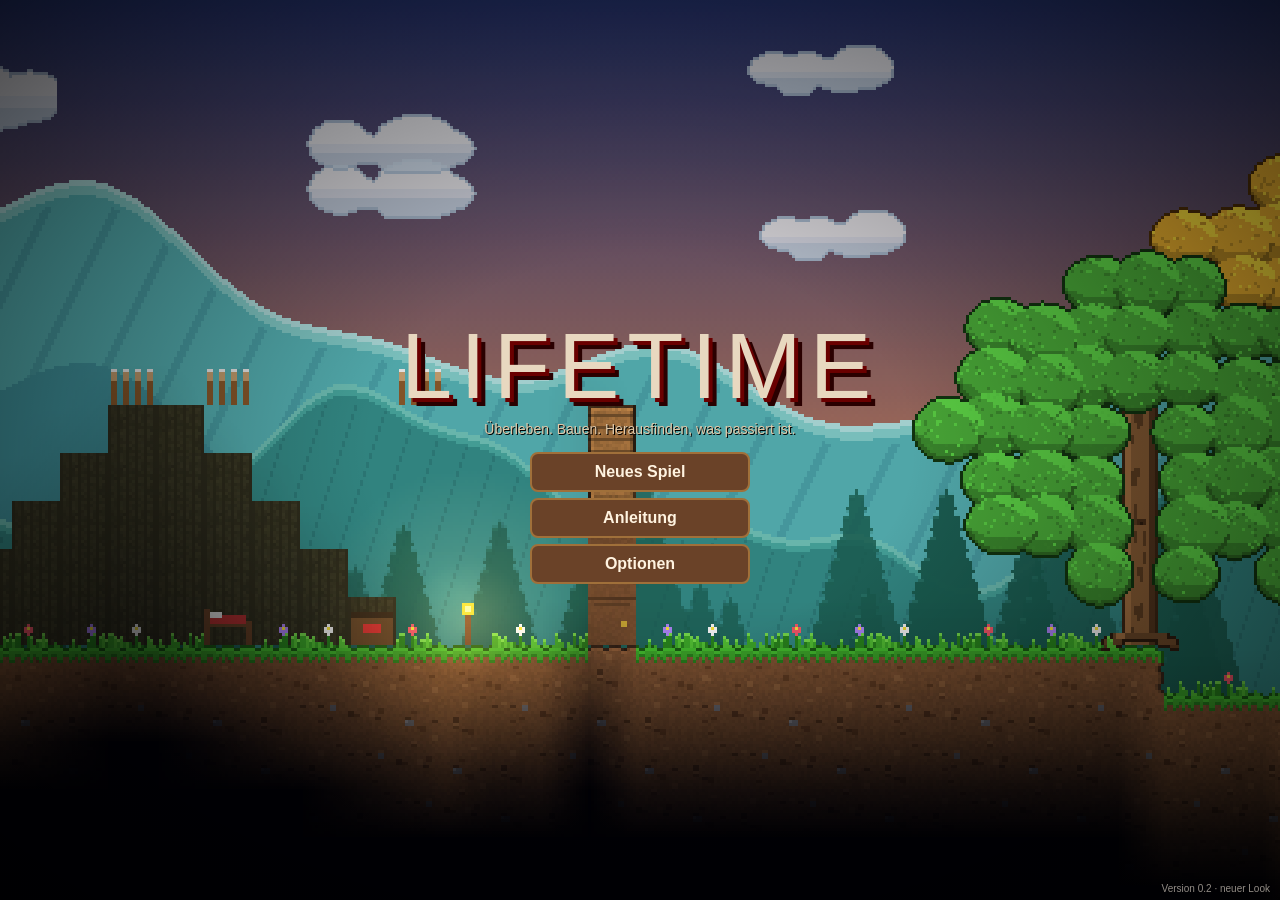
==== index.html @ ad0bd68b "0.2 WIP: Sprite-System, neue Figuren, Terraria-Look, HUD, Laufrichtung gefixt" ====
<!DOCTYPE html>
<html lang="de"><head><meta charset="utf-8">
<meta name="viewport" content="width=device-width,initial-scale=1,maximum-scale=1,user-scalable=no,viewport-fit=cover">
<meta name="theme-color" content="#120a08"><meta name="mobile-web-app-capable" content="yes"><meta name="apple-mobile-web-app-capable" content="yes">
<title>Lifetime</title><link rel="manifest" href="manifest.webmanifest"><link rel="icon" href="icon-192.png">
<link rel="stylesheet" href="style.css">
</head><body>
<canvas id="c"></canvas>
<div id="hud" class="hide">
  <div id="hotwrap"><div id="hotname"></div><div id="hot"></div>
    <div id="topr"><div class="tbtn" id="btn-inv" title="Rucksack">🎒</div><div class="tbtn" id="btn-map" title="Karte">🗺</div><div class="tbtn" id="btn-menu" title="Menü">☰</div></div></div>
  <div id="rightcol">
    <div id="lifelbl">Leben: 100/100</div><canvas id="hearts" width="110" height="10"></canvas>
    <div id="bars">
      <div class="bar" id="b-hp"><i></i><span>❤</span></div>
      <div class="bar" id="b-hu"><i></i><span>🍖</span></div>
      <div class="bar" id="b-th"><i></i><span>💧</span></div>
      <div class="bar" id="b-st"><i></i><span>⚡</span></div>
      <div class="bar" id="b-wa"><i></i><span>🌡</span></div>
      <div class="bar" id="b-br"><i></i><span>🫧</span></div>
      <div id="xpline"><i></i></div>
    </div>
    <div id="mmwrap"><div id="mmframe"><canvas id="mm" width="120" height="72"></canvas></div><div id="mmz"><div id="mm-in">+</div><div id="mm-out">−</div></div></div>
    <div id="clockbox"><div id="clock">Tag 1 · 06:00</div><div id="bmc"></div></div>
  </div>
  <div id="floats"></div>
  <div id="msgs"></div>
  <div id="bossbar" class="hide"><div id="bossname"></div><div id="bosshp"><i></i></div></div>
  <div id="stick"><div id="knob"></div></div>
  <div id="btns">
    <div class="cbtn" id="btn-e"><b>✋</b><small id="e-lbl">Benutzen</small></div>
    <div class="cbtn big" id="btn-a"><b>⚒</b><small id="a-lbl">Aktion</small></div>
    <div class="cbtn big" id="btn-j"><b>⤒</b><small>Springen</small></div>
  </div>
</div>
<div id="panel" class="hide"><div id="ptabs"></div><div id="pbody"></div><div id="pclose">✕</div></div>
<div id="title"><div id="logo">LIFETIME</div><div id="sub">Überleben. Bauen. Herausfinden, was passiert ist.</div>
  <div id="tmenu">
    <button id="t-cont" class="hide">Weiterspielen</button>
    <button id="t-new">Neues Spiel</button>
    <button id="t-help">Anleitung</button>
    <button id="t-opt">Optionen</button>
  </div><div id="tver">Version 0.2 · neuer Look</div></div>
<div id="intro" class="hide"><div id="introtxt"></div><button id="introskip">Weiter ›</button></div>
<div id="rot" class="hide"><div>📱↻<br>Bitte das Handy quer halten.<br><button id="rot-ok">Trotzdem spielen</button></div></div>
<div id="fade"></div>
<script src="js/data.js"></script><script src="js/gfx.js"></script><script src="js/sprites.js"></script><script src="js/world.js"></script><script src="js/audio.js"></script>
<script src="js/core.js"></script><script src="js/look.js"></script><script src="js/game.js"></script><script src="js/ai.js"></script><script src="js/render.js"></script>
<script src="js/ui.js"></script><script src="js/main.js"></script>
</body></html>
---- style.css ----
*{box-sizing:border-box;-webkit-tap-highlight-color:transparent;user-select:none;-webkit-user-select:none;touch-action:none}
html,body{margin:0;height:100%;background:#120a08;overflow:hidden;font-family:"Trebuchet MS",Verdana,sans-serif;color:#f3e9dc}
#c{position:fixed;left:0;top:0;image-rendering:pixelated;image-rendering:crisp-edges;display:block}
.hide{display:none!important}
#hud{position:fixed;inset:0;pointer-events:none}
#hud>*{pointer-events:auto}
#bars{width:150px;pointer-events:none;margin-top:3px}
.bar{position:relative;height:8px;margin:0 0 3px 16px;background:rgba(0,0,0,.55);border:1px solid rgba(255,255,255,.25);border-radius:3px}
.bar i{position:absolute;left:0;top:0;bottom:0;border-radius:2px}
.bar span{position:absolute;left:-16px;top:-4px;font-size:10px}
#b-hp{display:none}
#b-hp i{background:linear-gradient(#ff5a5a,#b71c1c)}#b-hu i{background:linear-gradient(#ffb74d,#e65100)}#b-th i{background:linear-gradient(#64b5f6,#1565c0)}#b-st i{background:linear-gradient(#fff176,#f9a825)}#b-wa i{background:linear-gradient(#80deea,#00838f)}#b-br i{background:#b3e5fc}
#b-br{display:none}
#xpline{height:3px;margin-left:16px;background:rgba(0,0,0,.5)}#xpline i{display:block;height:100%;background:#b388ff}
#hot{display:flex;gap:3px}
.slot{width:38px;height:38px;background:rgba(52,72,168,.55);border:2px solid rgba(16,20,60,.85);border-radius:7px;position:relative;display:flex;align-items:center;justify-content:center;box-shadow:inset 0 0 0 1px rgba(140,160,255,.35)}
.slot img{width:28px;height:28px;image-rendering:pixelated}
.slot .n{position:absolute;right:2px;bottom:0;font-size:10px;font-weight:bold;text-shadow:1px 1px 0 #000}
.slot.sel{border-color:#ffd54f;background:rgba(150,130,40,.6);box-shadow:inset 0 0 0 1px #fff3a0,0 0 6px #ffb300;transform:scale(1.1)}
.slot.pick{border-color:#69f0ae}
.slot .k{position:absolute;left:3px;top:0;font-size:9px;font-weight:bold;text-shadow:1px 1px 0 #000;opacity:.9}
#topr{display:flex;align-items:center;gap:5px;margin-top:4px}
#clockbox{display:flex;flex-direction:column;align-items:flex-end;gap:2px;pointer-events:none;margin-top:4px}
#clock{font-size:12px;background:rgba(0,0,0,.5);padding:3px 7px;border-radius:5px;font-weight:bold}
#bmc{font-size:11px;color:#ff8a80;background:rgba(0,0,0,.5);padding:3px 6px;border-radius:5px}
.tbtn{width:32px;height:32px;border-radius:8px;background:rgba(30,18,12,.75);border:2px solid #6a4a35;font-size:19px;display:flex;align-items:center;justify-content:center}
#msgs{position:absolute;left:50%;transform:translateX(-50%);top:50px;width:70%;text-align:center;pointer-events:none}
#msgs div{font-size:13px;font-weight:bold;text-shadow:1px 1px 0 #000,0 0 4px #000;margin:2px 0;transition:opacity .5s}
#bossbar{position:absolute;left:50%;transform:translateX(-50%);bottom:12px;width:40%;text-align:center;pointer-events:none}
#bossname{font-weight:bold;color:#ff5252;text-shadow:1px 1px 0 #000;font-size:13px}
#bosshp{height:10px;background:#300;border:1px solid #f55;border-radius:3px}#bosshp i{display:block;height:100%;background:linear-gradient(#ff5252,#8b0000)}
#stick{position:absolute;left:calc(14px + env(safe-area-inset-left));bottom:14px;width:130px;height:130px;border-radius:50%;background:rgba(255,255,255,.08);border:2px solid rgba(255,255,255,.2)}
#knob{position:absolute;left:40px;top:40px;width:50px;height:50px;border-radius:50%;background:rgba(255,255,255,.3);border:2px solid rgba(255,255,255,.5)}
#btns{position:absolute;right:calc(12px + env(safe-area-inset-right));bottom:12px;width:200px;height:150px}
.cbtn{position:absolute;width:58px;height:58px;border-radius:50%;background:rgba(40,24,16,.7);border:2px solid rgba(255,220,180,.45);display:flex;flex-direction:column;align-items:center;justify-content:center}
.cbtn b{font-size:22px;line-height:1}.cbtn small{font-size:8px;opacity:.85}
.cbtn.big{width:70px;height:70px}.cbtn.on{background:rgba(255,200,120,.45)}
#btn-j{right:0;bottom:0}#btn-a{right:78px;bottom:18px}#btn-e{right:24px;bottom:84px}
#btn-e.dim{opacity:.35}
#panel{position:fixed;left:50%;top:50%;transform:translate(-50%,-50%);width:min(94vw,860px);height:min(92vh,520px);background:rgba(28,18,12,.96);border:3px solid #7a5238;border-radius:12px;display:flex;flex-direction:column;z-index:20}
#ptabs{display:flex;gap:4px;padding:6px 44px 0 8px;flex-wrap:wrap}
#ptabs div{padding:6px 12px;border-radius:8px 8px 0 0;background:#3a2618;font-weight:bold;font-size:13px}
#ptabs div.on{background:#6a4228;color:#ffd54f}
#pbody{flex:1;overflow:auto;padding:8px;border-top:2px solid #6a4228;touch-action:pan-y}
#pbody *{touch-action:pan-y}
#pclose{position:absolute;right:6px;top:4px;width:34px;height:34px;font-size:20px;display:flex;align-items:center;justify-content:center;background:#5a2a1a;border-radius:8px}
.grid{display:flex;flex-wrap:wrap;gap:3px}
.row{display:flex;gap:10px}
.info{margin-top:6px;padding:6px;background:#22150d;border-radius:8px;min-height:40px;font-size:13px}
button,.b{font-family:inherit;background:#6a4228;color:#fff3e0;border:2px solid #a0703a;border-radius:8px;padding:7px 12px;font-size:13px;font-weight:bold;margin:3px}
button:active{transform:scale(.96)}
button[disabled]{opacity:.4}
.rec{display:flex;align-items:center;gap:6px;padding:4px;border-bottom:1px solid #3a2618}
.rec img{width:28px;height:28px;image-rendering:pixelated}
.rec .nm{flex:1;font-size:13px}.rec .nm small{display:block;opacity:.8;font-size:11px}
.rec.no{opacity:.5}
.have{color:#9f9}.need{color:#f88}
h3{margin:4px 0;color:#ffd54f;font-size:15px}
.npcbox{display:flex;gap:10px}.npcbox canvas{width:96px;height:120px;image-rendering:pixelated;background:#22150d;border-radius:8px}
.say{flex:1;font-size:14px;line-height:1.35}
#title{position:fixed;inset:0;display:flex;flex-direction:column;align-items:center;justify-content:center;background:radial-gradient(ellipse at center,rgba(0,0,0,0) 30%,rgba(0,0,0,.65));z-index:30}
#logo{font-family:Impact,"Arial Black",sans-serif;font-size:min(16vw,92px);letter-spacing:8px;color:#e8d8c0;text-shadow:4px 4px 0 #6a0000,8px 8px 0 #2a0000;}
#sub{margin:2px 0 12px;font-size:14px;color:#e0c8a8;text-shadow:1px 1px 0 #000}
#tmenu{display:flex;flex-direction:column;align-items:center}
#tmenu button{width:220px;font-size:16px;padding:9px}
#tver{position:absolute;bottom:6px;right:10px;font-size:10px;opacity:.6}
#intro{position:fixed;inset:0;background:#000;z-index:40;display:flex;flex-direction:column;align-items:center;justify-content:center;padding:20px}
#introtxt{max-width:700px;font-size:17px;line-height:1.5;text-align:center;min-height:120px}
#rot{position:fixed;inset:0;background:#120a08;z-index:50;display:flex;align-items:center;justify-content:center;text-align:center;font-size:20px}
#fade{position:fixed;inset:0;background:#000;opacity:0;pointer-events:none;transition:opacity .6s;z-index:45}
.opt{display:flex;align-items:center;gap:10px;margin:6px 0;font-size:14px}.opt input[type=range]{flex:1;touch-action:none}
.skill{padding:6px;border-bottom:1px solid #3a2618;display:flex;align-items:center;gap:8px}.skill .nm{flex:1}.skill .lv{color:#b388ff;font-weight:bold}
#mapc{width:100%;image-rendering:pixelated;background:#000;border-radius:6px}
.dead{position:fixed;inset:0;background:rgba(80,0,0,.6);z-index:35;display:flex;flex-direction:column;align-items:center;justify-content:center;font-size:30px;font-weight:bold;text-shadow:2px 2px 0 #000}
.credits{font-size:12px;opacity:.85;line-height:1.5}

#hotwrap{position:absolute;left:calc(8px + env(safe-area-inset-left));top:4px;pointer-events:none}
#hotwrap>*{pointer-events:auto}
#hotname{height:16px;font-size:13px;font-weight:bold;color:#fff;text-shadow:1px 1px 0 #000,-1px -1px 0 #000,1px -1px 0 #000,-1px 1px 0 #000;margin:0 0 1px 4px;pointer-events:none}
#rightcol{position:absolute;right:calc(8px + env(safe-area-inset-right));top:4px;display:flex;flex-direction:column;align-items:flex-end;pointer-events:none}
#rightcol>*{pointer-events:auto}
#lifelbl{font-size:11px;font-weight:bold;text-shadow:1px 1px 0 #000,-1px -1px 0 #000;margin-bottom:1px}
#hearts{width:165px;height:15px;image-rendering:pixelated}
#mmwrap{position:relative;margin-top:4px}
#mmframe{padding:3px;border-radius:6px;background:linear-gradient(135deg,#fff2a8,#d4a017 30%,#8a5a08 55%,#f0c040 80%,#7a4a00);box-shadow:0 0 0 1px #3a2200,0 2px 6px rgba(0,0,0,.6)}
#mmframe::before,#mmframe::after{content:"";position:absolute;width:10px;height:10px;background:radial-gradient(circle,#fff6c0,#e0a820 60%,#6a4000);border-radius:50%;top:-3px;left:-3px;box-shadow:0 0 0 1px #3a2200}
#mmframe::after{left:auto;right:-3px}
#mm{display:block;width:150px;height:90px;image-rendering:pixelated;border-radius:3px;background:#000;box-shadow:inset 0 0 0 1px #3a2200}
#mmz{position:absolute;left:-26px;top:10px;display:flex;flex-direction:column;gap:4px}
#mmz div{width:22px;height:22px;border-radius:50%;background:radial-gradient(circle at 35% 35%,#fff2a8,#d4a017 60%,#7a4a00);color:#3a2200;font-weight:bold;font-size:15px;line-height:21px;text-align:center;box-shadow:0 1px 3px rgba(0,0,0,.6)}
#floats{position:absolute;inset:0;pointer-events:none;overflow:hidden}
#floats div{position:absolute;transform:translate(-50%,-100%);font-weight:bold;font-size:13px;white-space:nowrap;text-shadow:1px 1px 0 #000,-1px -1px 0 #000,1px -1px 0 #000,-1px 1px 0 #000,0 2px 3px rgba(0,0,0,.6)}
#floats div.dmg{font-size:15px}
#msgs{top:64px;width:46%}
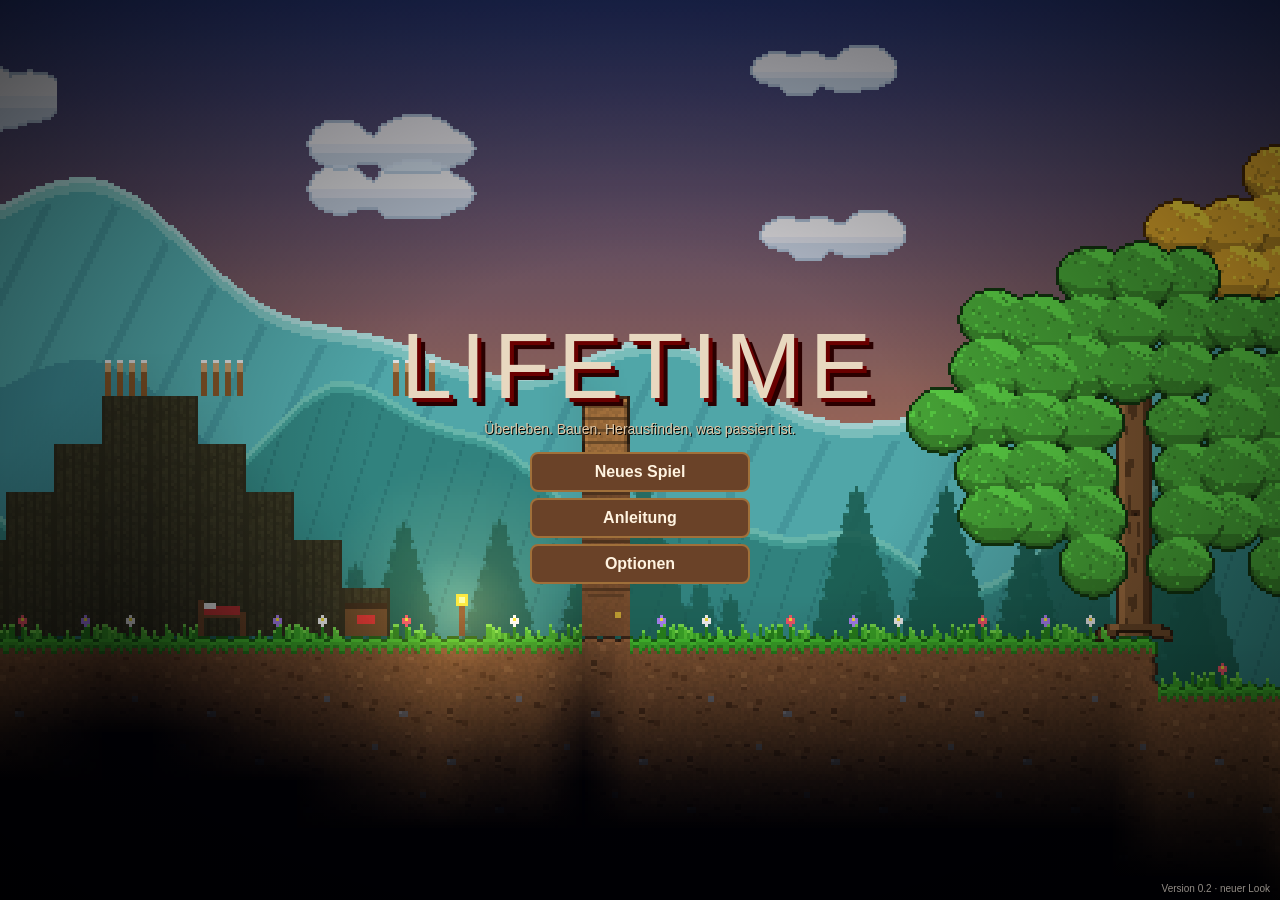
==== commit ff825ffe: "Lifetime 0.2: Attribute & Perks, Hefte, cineastischer Sound, ElevenLabs-Musik (Tag/Nacht), dynamisch" ====
--- a/index.html
+++ b/index.html
@@ -46,5 +46,5 @@
 <div id="fade"></div>
 <script src="js/data.js"></script><script src="js/gfx.js"></script><script src="js/sprites.js"></script><script src="js/world.js"></script><script src="js/audio.js"></script>
 <script src="js/core.js"></script><script src="js/look.js"></script><script src="js/game.js"></script><script src="js/ai.js"></script><script src="js/render.js"></script>
-<script src="js/ui.js"></script><script src="js/main.js"></script>
+<script src="js/ui.js"></script><script src="js/skills.js"></script><script src="js/main.js"></script>
 </body></html>
--- a/style.css
+++ b/style.css
@@ -92,3 +92,11 @@
 #floats div{position:absolute;transform:translate(-50%,-100%);font-weight:bold;font-size:13px;white-space:nowrap;text-shadow:1px 1px 0 #000,-1px -1px 0 #000,1px -1px 0 #000,-1px 1px 0 #000,0 2px 3px rgba(0,0,0,.6)}
 #floats div.dmg{font-size:15px}
 #msgs{top:64px;width:46%}
+
+.attrs{display:grid;grid-template-columns:repeat(auto-fill,minmax(250px,1fr));gap:8px}
+.attr{background:rgba(0,0,0,.25);border:1px solid #5a3a26;border-radius:8px;padding:6px}
+.attr .ah{display:flex;align-items:center;gap:6px;font-size:15px}.attr .ah button{margin-left:auto;padding:3px 8px}
+.attr .ai{font-size:18px}.attr .lv{color:#b388ff;font-weight:bold}
+.perk{display:flex;gap:6px;align-items:center;border-top:1px solid #3a2618;padding:4px 0}.perk .pn{flex:1;font-size:13px}
+.perk .pips{color:#ffd54f;letter-spacing:1px}.perk small{opacity:.85}.perk .need{color:#ff8a80}
+.mags{display:grid;grid-template-columns:repeat(auto-fill,minmax(200px,1fr));gap:6px}.mag{background:rgba(0,0,0,.25);border-radius:6px;padding:5px;font-size:13px}
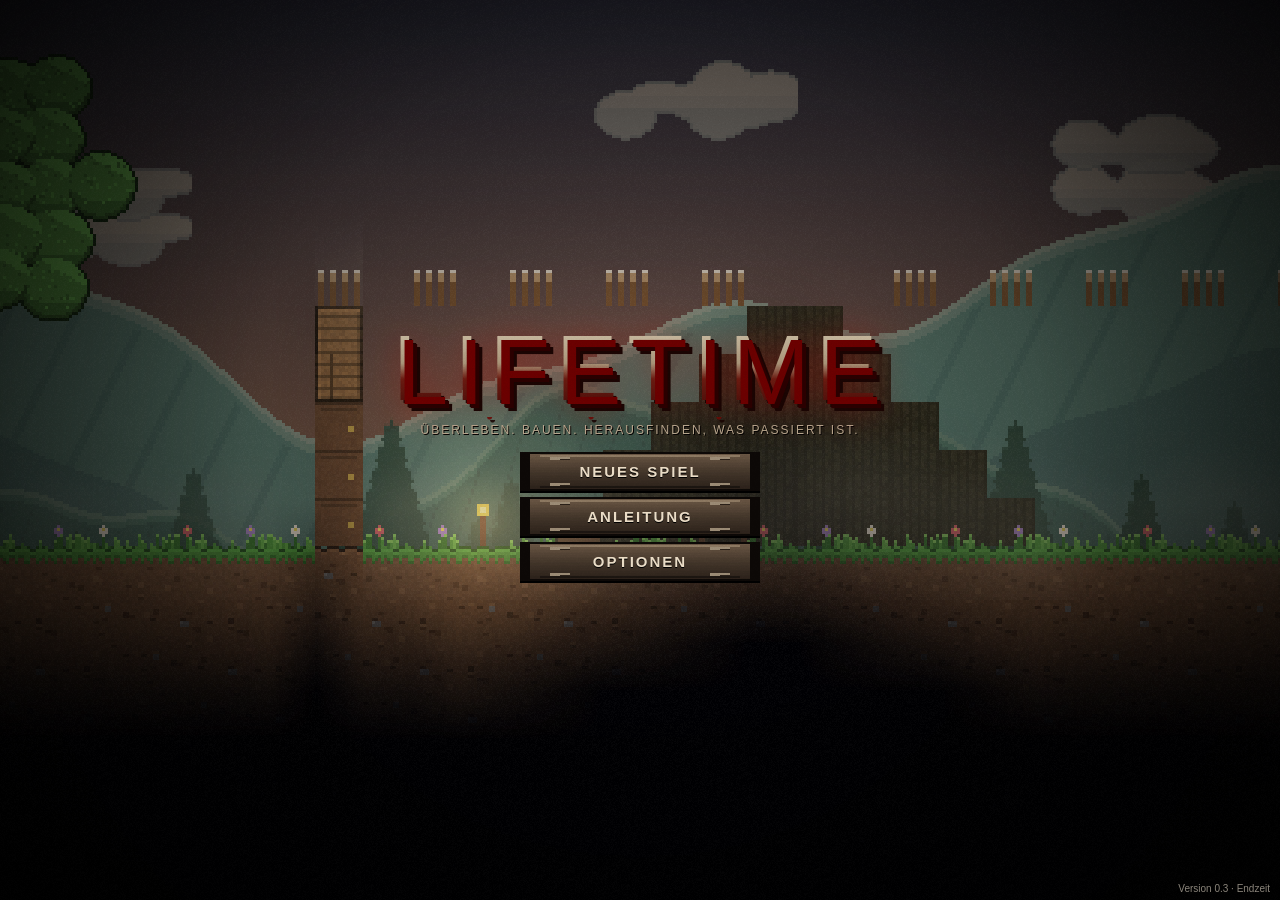
==== commit 44ad99d6: "Lifetime 0.3: Kampfgefühl (Hitstop, Taumeln, Blut, Leichen), Baum-Trümmer, Risse/Splitter/Funken, Au" ====
--- a/index.html
+++ b/index.html
@@ -34,17 +34,17 @@
   </div>
 </div>
 <div id="panel" class="hide"><div id="ptabs"></div><div id="pbody"></div><div id="pclose">✕</div></div>
-<div id="title"><div id="logo">LIFETIME</div><div id="sub">Überleben. Bauen. Herausfinden, was passiert ist.</div>
+<div id="title"><div id="grain"></div><div id="logo">LIFETIME</div><div id="sub">Überleben. Bauen. Herausfinden, was passiert ist.</div>
   <div id="tmenu">
     <button id="t-cont" class="hide">Weiterspielen</button>
     <button id="t-new">Neues Spiel</button>
     <button id="t-help">Anleitung</button>
     <button id="t-opt">Optionen</button>
-  </div><div id="tver">Version 0.2 · neuer Look</div></div>
+  </div><div id="tver">Version 0.3 · Endzeit</div></div>
 <div id="intro" class="hide"><div id="introtxt"></div><button id="introskip">Weiter ›</button></div>
 <div id="rot" class="hide"><div>📱↻<br>Bitte das Handy quer halten.<br><button id="rot-ok">Trotzdem spielen</button></div></div>
-<div id="fade"></div>
+<div id="fade"></div><div id="zoomhint"></div>
 <script src="js/data.js"></script><script src="js/gfx.js"></script><script src="js/sprites.js"></script><script src="js/world.js"></script><script src="js/audio.js"></script>
 <script src="js/core.js"></script><script src="js/look.js"></script><script src="js/game.js"></script><script src="js/ai.js"></script><script src="js/render.js"></script>
-<script src="js/ui.js"></script><script src="js/skills.js"></script><script src="js/main.js"></script>
+<script src="js/ui.js"></script><script src="js/skills.js"></script><script src="js/sfxdata.js"></script><script src="js/fx.js"></script><script src="js/equip.js"></script><script src="js/ui3.js"></script><script src="js/main.js"></script>
 </body></html>
--- a/style.css
+++ b/style.css
@@ -100,3 +100,91 @@
 .perk{display:flex;gap:6px;align-items:center;border-top:1px solid #3a2618;padding:4px 0}.perk .pn{flex:1;font-size:13px}
 .perk .pips{color:#ffd54f;letter-spacing:1px}.perk small{opacity:.85}.perk .need{color:#ff8a80}
 .mags{display:grid;grid-template-columns:repeat(auto-fill,minmax(200px,1fr));gap:6px}.mag{background:rgba(0,0,0,.25);border-radius:6px;padding:5px;font-size:13px}
+
+/* ===== Lifetime 0.3: düstere, hochwertige Oberfläche ===== */
+html,body{background:#0a0706;color:#e6dccb;font-family:"Trebuchet MS",Verdana,sans-serif}
+#grain{position:absolute;inset:-50%;background:var(--tex-grain);pointer-events:none;z-index:60;opacity:.55;animation:grain .5s steps(4) infinite;mix-blend-mode:overlay}
+@keyframes grain{0%{transform:translate(0,0)}25%{transform:translate(-3%,2%)}50%{transform:translate(2%,-3%)}75%{transform:translate(-2%,-1%)}100%{transform:translate(1%,3%)}}
+/* Schnellleiste */
+.slot{width:38px;height:38px;background:var(--tex-slot) center/100% 100%;border:none;border-radius:2px;image-rendering:pixelated;box-shadow:0 1px 0 rgba(0,0,0,.6);transition:transform .12s}
+.slot.sel{background:var(--tex-slot) center/100% 100%;box-shadow:0 0 0 2px #c89a3a,0 0 10px rgba(255,150,40,.55),inset 0 0 12px rgba(255,160,60,.25);transform:scale(1.1)}
+.slot.pick{box-shadow:0 0 0 2px #7ad04a,0 0 8px rgba(120,220,80,.5)}
+.slot .n,.slot .k{color:#e8dcc8}
+/* HUD-Knöpfe */
+.tbtn{width:34px;height:34px;border:none;border-radius:2px;background:var(--tex-btn) center/100% 100%;image-rendering:pixelated;font-size:0;position:relative;box-shadow:0 2px 0 #000}
+.tbtn::after{content:"";position:absolute;inset:5px;background-size:100% 100%;image-rendering:pixelated}
+#btn-inv::after{background-image:var(--ic-inv)}#btn-map::after{background-image:var(--ic-map)}#btn-menu::after{background-image:var(--ic-menu)}
+.tbtn:active{transform:translateY(1px)}
+#clock,#bmc{background:rgba(10,7,6,.75);border:1px solid #4a3a2e;border-radius:2px;color:#d8ccb4}
+.bar{background:rgba(8,6,5,.75);border:1px solid #4a3a2e;border-radius:1px}
+#mmframe{background:linear-gradient(135deg,#6a5a48,#3a2e24 30%,#1e1712 55%,#5a4a3a 80%,#2a2019);box-shadow:0 0 0 1px #000,0 2px 8px rgba(0,0,0,.8);border-radius:2px}
+#mmframe::before,#mmframe::after{background:radial-gradient(circle,#c8b89a,#7a6a56 60%,#2a2018)}
+#mmz div{background:var(--tex-btn) center/100% 100%;color:#e6dccb;border-radius:2px;box-shadow:0 1px 0 #000}
+/* Steuerung */
+#stick{background:radial-gradient(circle,rgba(30,22,16,.35),rgba(10,7,6,.55));border:2px solid rgba(140,110,80,.35)}
+#knob{background:radial-gradient(circle at 40% 35%,rgba(200,170,130,.55),rgba(70,52,38,.7));border:2px solid rgba(220,190,150,.5)}
+.cbtn{background:radial-gradient(circle at 40% 35%,rgba(80,62,46,.8),rgba(24,17,12,.85));border:2px solid rgba(170,130,90,.55);box-shadow:0 3px 0 rgba(0,0,0,.6),inset 0 1px 0 rgba(255,230,190,.15)}
+.cbtn b{font-size:0;width:26px;height:26px;background-size:100% 100%;image-rendering:pixelated}
+#btn-e b{background-image:var(--ic-hand)}#btn-a b{background-image:var(--ic-act);width:32px;height:32px}#btn-j b{background-image:var(--ic-jump);width:32px;height:32px}
+.cbtn small{color:#d8c8b0;letter-spacing:.5px;text-transform:uppercase;font-size:7px;font-weight:bold}
+.cbtn.on{background:radial-gradient(circle,rgba(200,120,40,.6),rgba(60,30,12,.85));transform:scale(.94)}
+#msgs div{font-size:13px;letter-spacing:.3px;background:linear-gradient(90deg,transparent,rgba(8,5,4,.6) 15%,rgba(8,5,4,.6) 85%,transparent);padding:2px 18px;display:table;margin:2px auto;animation:msgIn .35s ease-out}
+@keyframes msgIn{from{transform:translateY(-6px);opacity:0}to{transform:none;opacity:1}}
+/* Panel */
+#panel{background:var(--tex-panel);border:24px solid transparent;border-image:var(--tex-frame) 24 fill stretch;border-radius:0;padding:0;box-shadow:0 10px 40px rgba(0,0,0,.85),0 0 0 1px #000;animation:panelIn .18s ease-out;image-rendering:pixelated}
+@keyframes panelIn{from{transform:translate(-50%,-48%) scale(.97);opacity:0}to{transform:translate(-50%,-50%);opacity:1}}
+#ptabs{padding:0 40px 0 0;gap:3px;margin:-8px 0 0 -6px}
+#ptabs div{background:var(--tex-btn) center/100% 100%;border-radius:0;color:#b8a890;padding:6px 14px;font-size:12px;letter-spacing:1px;text-transform:uppercase;box-shadow:0 2px 0 #000;image-rendering:pixelated}
+#ptabs div.on{background:var(--tex-btn-red) center/100% 100%;color:#ffd9a0;text-shadow:0 0 6px rgba(255,140,40,.6)}
+#pbody{border-top:1px solid #4a3a2e;background:rgba(0,0,0,.25);margin-top:4px}
+#pclose{background:var(--tex-btn-red) center/100% 100%;border-radius:0;right:-14px;top:-16px;color:#f0d8c0;box-shadow:0 2px 0 #000;image-rendering:pixelated}
+h3{color:#d8a860;font-size:13px;letter-spacing:1.5px;text-transform:uppercase;text-shadow:0 1px 0 #000;border-bottom:1px solid rgba(216,168,96,.25);padding-bottom:2px}
+h3 small{text-transform:none;letter-spacing:0;color:#a89880}
+.info{background:rgba(8,6,5,.6);border:1px solid #3a2e24;border-radius:0;color:#d8ccb8;box-shadow:inset 0 0 12px rgba(0,0,0,.6)}
+button,.b{background:var(--tex-btn) center/100% 100%;color:#eadcc6;border:none;border-radius:0;padding:8px 14px;letter-spacing:.5px;box-shadow:0 2px 0 #000;image-rendering:pixelated;text-shadow:0 1px 0 #000;transition:filter .1s,transform .08s}
+button:hover{filter:brightness(1.2)}
+button:active{transform:translateY(2px);box-shadow:none}
+button.good{background-image:var(--tex-btn-green)}button.bad{background-image:var(--tex-btn-red)}
+.rec{border-bottom:1px solid rgba(74,58,46,.6)}
+.npcbox .portrait{background:var(--tex-slot) center/100% 100%;padding:6px;image-rendering:pixelated}
+.npcbox canvas{background:transparent}
+.say{background:rgba(8,6,5,.65);border:1px solid #3a2e24;padding:8px 10px;min-height:120px;position:relative;cursor:pointer}
+.say .who b{color:#e8b870;letter-spacing:1px}.say .who small{color:#9a8a74;margin-left:6px}
+#saytxt{margin-top:4px;font-size:15px;line-height:1.45;color:#ece0cc;min-height:66px}
+.caret{animation:blink .8s steps(1) infinite;color:#d8a860}
+@keyframes blink{50%{opacity:0}}
+.say .next{position:absolute;right:6px;bottom:6px;animation:nudge 1s ease-in-out infinite}
+@keyframes nudge{50%{transform:translateX(3px)}}
+.say .pg{position:absolute;left:10px;bottom:8px;font-size:11px;color:#7a6a56}
+.choices{margin-top:6px;display:flex;flex-wrap:wrap}
+/* Ausrüstung */
+.invrow{flex-wrap:wrap}
+.eqcol{width:150px}
+.eqgrid{display:grid;grid-template-columns:repeat(2,44px);gap:4px}
+.eqslot{width:44px;height:44px;background:var(--tex-slot) center/100% 100%;position:relative;display:flex;align-items:center;justify-content:center;image-rendering:pixelated}
+.eqslot img{width:30px;height:30px;image-rendering:pixelated}
+.eqslot .eqn{position:absolute;bottom:-1px;left:0;right:0;text-align:center;font-size:8px;color:#9a8a74;text-transform:uppercase;letter-spacing:.5px;text-shadow:0 1px 0 #000}
+.eqslot.full{box-shadow:0 0 0 1px #8a6a3a,inset 0 0 10px rgba(255,160,60,.15)}
+.eqsil{width:22px;height:22px;opacity:.18;background:#d8ccb8;-webkit-mask-size:100% 100%;mask-size:100% 100%;border-radius:3px}
+.eqstats{display:flex;gap:6px;margin:6px 0;font-size:12px;color:#d8ccb8}
+.eqstats span{background:rgba(8,6,5,.6);border:1px solid #3a2e24;padding:2px 5px}
+#eqprev{width:96px;height:120px;image-rendering:pixelated;background:var(--tex-slot) center/100% 100%;display:block}
+.invinfo{flex:1;min-width:180px}
+.btnrow{display:flex;flex-wrap:wrap}
+/* Titel */
+#title{background:radial-gradient(ellipse at center,rgba(0,0,0,0) 20%,rgba(0,0,0,.8))}
+#logo{font-family:Impact,"Arial Black",sans-serif;letter-spacing:10px;color:transparent;background:linear-gradient(180deg,#d8ccb4 0%,#a89478 45%,#6a1a10 60%,#3a0806 100%);-webkit-background-clip:text;background-clip:text;filter:drop-shadow(3px 3px 0 #1a0402) drop-shadow(0 0 18px rgba(160,20,10,.45));animation:flick 6s infinite;position:relative}
+@keyframes flick{0%,92%,100%{opacity:1}93%{opacity:.6}94%{opacity:1}96%{opacity:.75}97%{opacity:1}}
+#logo::after{content:"";position:absolute;left:12%;right:12%;bottom:-10px;height:14px;background:radial-gradient(circle at 10% 0,#6a0a06 2px,transparent 3px),radial-gradient(circle at 37% 0,#6a0a06 2px,transparent 3px),radial-gradient(circle at 71% 0,#6a0a06 2px,transparent 3px);opacity:.9}
+#sub{color:#b8a890;letter-spacing:2px;text-transform:uppercase;font-size:12px}
+#tmenu button{width:240px;font-size:15px;padding:11px;letter-spacing:2px;text-transform:uppercase}
+#zoomhint{position:fixed;left:50%;top:40%;transform:translate(-50%,-50%);background:rgba(8,6,5,.75);border:1px solid #4a3a2e;padding:6px 14px;color:#e6dccb;font-size:13px;letter-spacing:1px;opacity:0;pointer-events:none;z-index:25}
+#zoomhint.show{animation:zh 1.2s ease-out}
+@keyframes zh{0%{opacity:0}15%{opacity:1}70%{opacity:1}100%{opacity:0}}
+.dead{background:radial-gradient(ellipse at center,rgba(60,0,0,.55),rgba(10,0,0,.9));letter-spacing:3px;text-transform:uppercase;font-family:Impact,"Arial Black",sans-serif;color:#c8b8a0}
+#floats div.dmg{font-size:16px;font-family:Impact,"Arial Black",sans-serif;letter-spacing:.5px}
+#intro{background:#050303}
+#title{overflow:hidden}
+.eqcol{width:auto}
+.eqtop{display:flex;gap:6px;align-items:flex-start}
+#eqprev{width:80px;height:120px}
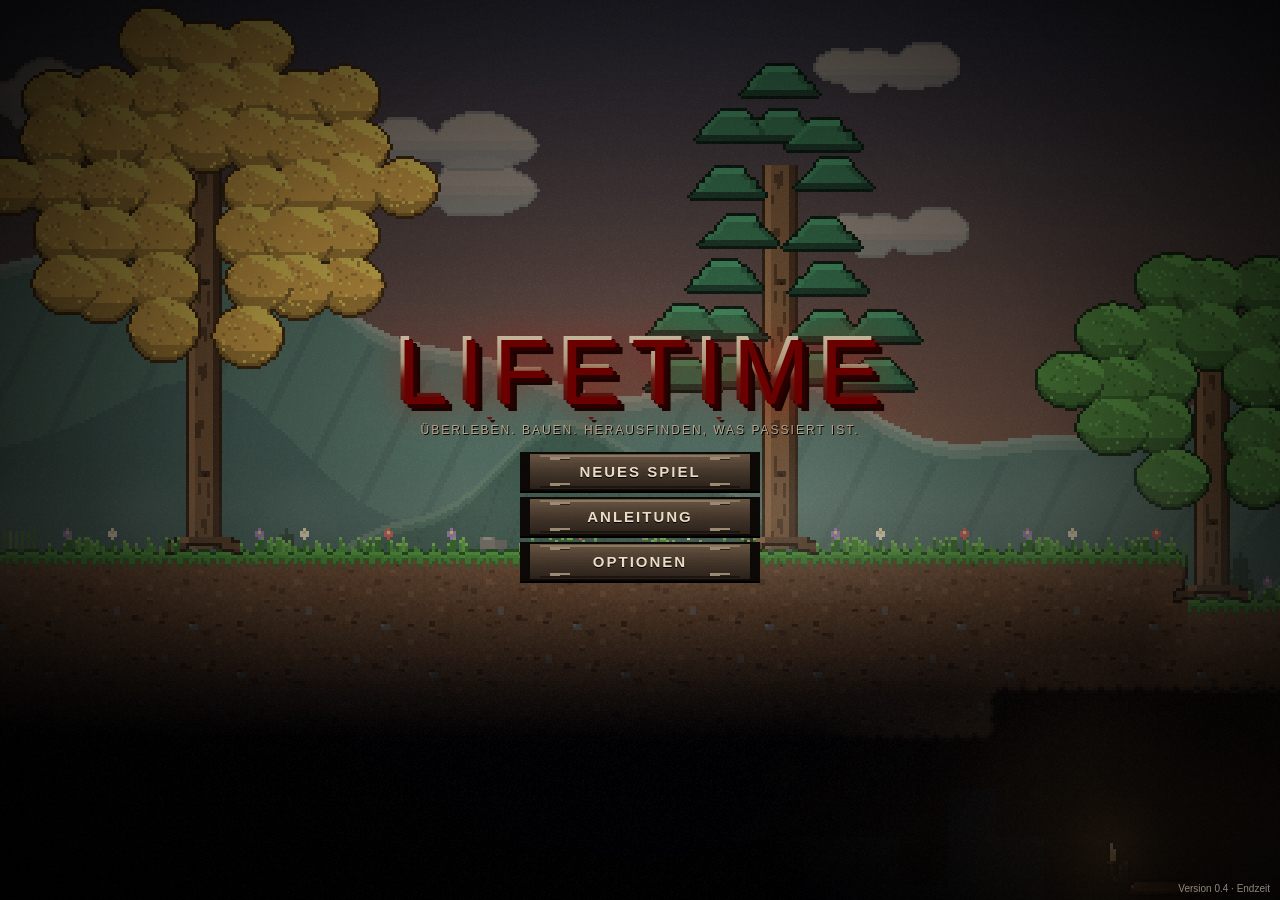
==== commit 7253ecec: "0.4: WebAudio-Musik, stabile Texte, KI-Icons/Porträts/Kreaturen/Möbel, Ghule, Terraria-Kampf, Türen," ====
--- a/index.html
+++ b/index.html
@@ -25,7 +25,9 @@
   </div>
   <div id="floats"></div>
   <div id="msgs"></div>
-  <div id="bossbar" class="hide"><div id="bossname"></div><div id="bosshp"><i></i></div></div>
+  <div id="bubbles"></div>
+  <div id="bossbar" class="hide"><img id="bossic" alt=""><div class="bbx"><div id="bossname"></div><div id="bosshp"><i></i><span id="bosstxt"></span></div></div></div>
+  <div id="wavebar" class="hide"><span></span><div class="wb"><i></i></div></div>
   <div id="stick"><div id="knob"></div></div>
   <div id="btns">
     <div class="cbtn" id="btn-e"><b>✋</b><small id="e-lbl">Benutzen</small></div>
@@ -40,11 +42,11 @@
     <button id="t-new">Neues Spiel</button>
     <button id="t-help">Anleitung</button>
     <button id="t-opt">Optionen</button>
-  </div><div id="tver">Version 0.3 · Endzeit</div></div>
+  </div><div id="tver">Version 0.4 · Endzeit</div></div>
 <div id="intro" class="hide"><div id="introtxt"></div><button id="introskip">Weiter ›</button></div>
 <div id="rot" class="hide"><div>📱↻<br>Bitte das Handy quer halten.<br><button id="rot-ok">Trotzdem spielen</button></div></div>
 <div id="fade"></div><div id="zoomhint"></div>
 <script src="js/data.js"></script><script src="js/gfx.js"></script><script src="js/sprites.js"></script><script src="js/world.js"></script><script src="js/audio.js"></script>
 <script src="js/core.js"></script><script src="js/look.js"></script><script src="js/game.js"></script><script src="js/ai.js"></script><script src="js/render.js"></script>
-<script src="js/ui.js"></script><script src="js/skills.js"></script><script src="js/sfxdata.js"></script><script src="js/fx.js"></script><script src="js/equip.js"></script><script src="js/ui3.js"></script><script src="js/main.js"></script>
+<script src="js/ui.js"></script><script src="js/skills.js"></script><script src="js/sfxdata.js"></script><script src="js/fx.js"></script><script src="js/equip.js"></script><script src="js/ui3.js"></script><script src="js/artdata.js"></script><script src="js/v04.js"></script><script src="js/main.js"></script>
 </body></html>
--- a/style.css
+++ b/style.css
@@ -188,3 +188,68 @@
 .eqcol{width:auto}
 .eqtop{display:flex;gap:6px;align-items:flex-start}
 #eqprev{width:80px;height:120px}
+/* ===== 0.4 ===== */
+#msgs .msg{animation:msgIn .35s ease-out both;will-change:opacity}
+#bubbles{position:absolute;inset:0;pointer-events:none;overflow:hidden}
+.bub{position:absolute;left:0;top:0;max-width:190px;padding:4px 8px;font-size:12px;line-height:1.25;color:#f3e6d0;background:rgba(14,10,8,.86);border:1px solid #6a5238;border-radius:3px;box-shadow:0 2px 6px rgba(0,0,0,.6);white-space:normal;text-align:center;will-change:transform}
+.bub::after{content:"";position:absolute;left:50%;bottom:-6px;margin-left:-5px;border:5px solid transparent;border-top-color:#6a5238;border-bottom:0}
+#saytxt .ghost{visibility:hidden}
+.portrait .portimg{width:96px;height:96px;image-rendering:pixelated;display:block;border:2px solid #6a5238;background:#1a1410}
+#floats div.dmg{color:#ff9a2e;font-size:15px}
+#floats div.dmg.crit{font-size:21px;color:#ff4a1a;text-shadow:1px 1px 0 #000,-1px -1px 0 #000,1px -1px 0 #000,-1px 1px 0 #000,0 0 6px rgba(255,90,20,.8)}
+#bossbar{display:flex;align-items:center;gap:6px;width:min(52%,460px);bottom:8px;padding:5px 10px 6px 6px;background:linear-gradient(#2a1e16,#120c09);border:2px solid #8a6a3a;box-shadow:0 0 0 1px #000,inset 0 0 0 1px #c89a5a55,0 3px 10px rgba(0,0,0,.7);border-radius:3px}
+#bossic{width:34px;height:34px;object-fit:contain;image-rendering:pixelated;background:rgba(0,0,0,.4);border:1px solid #6a5238}
+#bossbar .bbx{flex:1}
+#bossname{font-size:12px;font-weight:bold;color:#ffe0b0;text-align:left;text-shadow:1px 1px 0 #000}
+#bosshp{position:relative;height:12px;background:#2a0c08;border:1px solid #000;box-shadow:inset 0 0 0 1px #5a2a1a}
+#bosshp i{display:block;height:100%;background:linear-gradient(#ff7a5a,#c0201a 55%,#7a0e0a);transition:width .2s}
+#bosstxt{position:absolute;inset:0;font-size:9px;line-height:12px;color:#fff;text-shadow:1px 1px 0 #000;text-align:center}
+#wavebar{position:absolute;right:12px;bottom:150px;width:170px;pointer-events:none;text-align:right}
+#wavebar span{font-size:11px;font-weight:bold;color:#ff8a80;text-shadow:1px 1px 0 #000}
+#wavebar .wb{height:9px;margin-top:2px;background:#1a0606;border:1px solid #000;box-shadow:inset 0 0 0 1px #6a1a1a,0 0 8px rgba(255,30,30,.35)}
+#wavebar .wb i{display:block;height:100%;background:linear-gradient(#ff6a5a,#a01010);transition:width .3s}
+/* Terraria-artige Slots: blau, halbtransparent, gelbe Auswahl */
+.slot{background:linear-gradient(rgba(70,90,190,.62),rgba(38,52,140,.62));border:2px solid rgba(12,16,52,.9);border-radius:5px;box-shadow:inset 0 0 0 1px rgba(150,170,255,.4),0 1px 0 rgba(0,0,0,.5)}
+.slot.sel{background:linear-gradient(rgba(200,170,50,.7),rgba(150,120,20,.7));border-color:#3a2a00;box-shadow:inset 0 0 0 1px #fff3a0,0 0 8px rgba(255,200,40,.7);transform:scale(1.08)}
+.slot img{width:30px;height:30px}
+#hot .slot{width:36px;height:36px}
+#hot{gap:2px}
+.invgrid{width:400px}
+.invgrid .slot{width:36px;height:36px}
+.ttype{color:#9ab4ff;font-size:11px;margin:-2px 0 3px}
+.tstat{color:#d8ccb4;font-size:11px;margin-bottom:3px}
+/* Skill-Ansicht */
+.sk7{display:flex;flex-direction:column;gap:6px;height:100%}
+.sk7top{display:flex;gap:16px;align-items:center;padding:4px 8px;background:rgba(0,0,0,.35);border:1px solid #4a3a2e;font-size:13px}
+.sk7top .skpts{color:#ffd54f;font-size:15px}
+.sk7top .sksm{margin-left:auto;font-size:11px;opacity:.75}
+.sk7body{display:grid;grid-template-columns:150px 1fr 240px;gap:8px;min-height:0;flex:1}
+.sk7l{display:flex;flex-direction:column;gap:4px;overflow:auto}
+.skcat{display:flex;gap:6px;align-items:center;padding:4px 6px;background:rgba(0,0,0,.3);border:1px solid #3a2e24;cursor:pointer}
+.skcat.on{border-color:#c89a3a;background:rgba(120,80,20,.35)}
+.skcat small{display:block;font-size:10px;opacity:.75}
+.skcat b{font-size:12px}
+img.pix{width:28px;height:28px;image-rendering:pixelated;flex:none}
+.sk7m{display:grid;grid-template-columns:repeat(auto-fill,minmax(96px,1fr));gap:6px;align-content:start;overflow:auto}
+.pcard{display:flex;flex-direction:column;align-items:center;gap:3px;padding:6px 4px;background:linear-gradient(#2a211a,#16110d);border:1px solid #3a2e24;cursor:pointer;text-align:center;min-height:86px}
+.pcard b{font-size:10.5px;line-height:1.15}
+.pcard.on{border-color:#ffd54f;box-shadow:0 0 0 1px #ffd54f55,0 0 8px rgba(255,200,60,.35)}
+.pcard.can{background:linear-gradient(#2e2a16,#16130b)}
+.pcard.attrc{background:linear-gradient(#3a2a18,#1a120a)}
+.pcard img.pix{width:34px;height:34px}
+.pips{display:flex;gap:2px;flex-wrap:wrap;justify-content:center}
+.pips i{width:7px;height:7px;background:#2a2420;border:1px solid #000;transform:rotate(45deg);display:block}
+.pips i.f{background:#ffc840;box-shadow:0 0 3px #ffb300}
+.sk7r{background:rgba(0,0,0,.35);border:1px solid #4a3a2e;padding:6px 8px;overflow:auto;display:flex;flex-direction:column;gap:6px}
+.sk7r h3{display:flex;gap:6px;align-items:center;margin:0;font-size:14px}
+.ranks{display:flex;flex-direction:column;gap:3px}
+.rk{font-size:11px;padding:3px 5px;background:rgba(255,255,255,.04);border-left:3px solid #3a2e24}
+.rk small{display:block;opacity:.65;font-size:10px}
+.rk.got{border-left-color:#7ad04a;color:#d8f0c8}
+.rk.next{border-left-color:#ffd54f}
+.sk7r .buy{margin-top:auto;padding:8px;font-size:13px;font-weight:bold}
+.sk7r{overflow:hidden}
+.sk7r .info{flex:none;height:auto;max-height:none;font-size:11px;line-height:1.3;margin:0;padding:4px 6px}
+.sk7r .ranks{flex:1;min-height:0;overflow:auto}
+.sk7r .buy{flex:none;margin-top:0}
+.sk7body{height:calc(100% - 34px)}
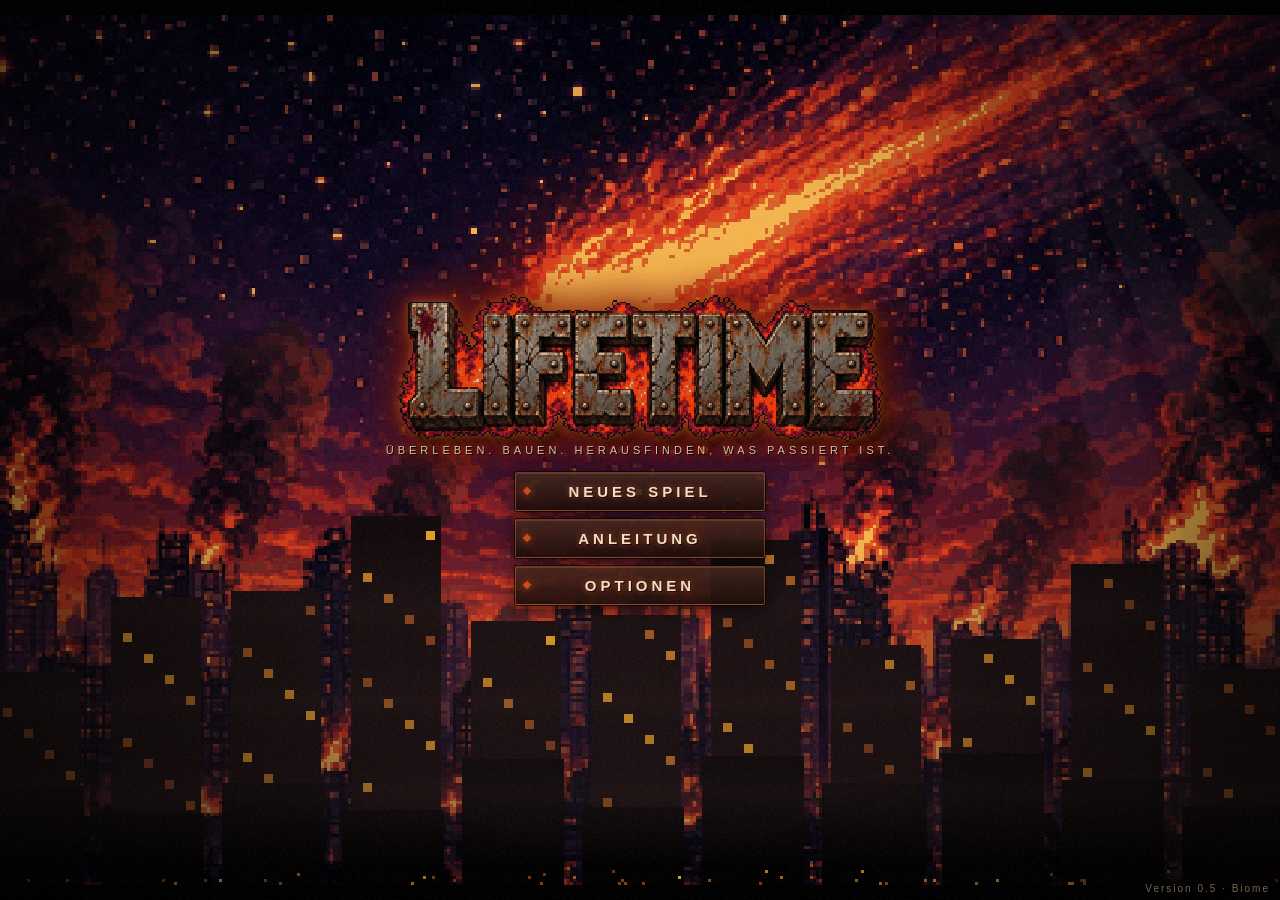
==== commit 23ae0beb: "0.5: Biome, Flugzeugwrack, Fahrzeuge, Störsender, sanfte Gegnerkurve, Petes Gegner (Hippie, Schweste" ====
--- a/index.html
+++ b/index.html
@@ -42,11 +42,14 @@
     <button id="t-new">Neues Spiel</button>
     <button id="t-help">Anleitung</button>
     <button id="t-opt">Optionen</button>
-  </div><div id="tver">Version 0.4 · Endzeit</div></div>
+  </div><div id="tver">Version 0.5 · Biome</div></div>
+<div id="cine" class="hide"><div id="cinesub"></div><div id="cineskip">Tippen zum Überspringen</div></div>
+<div id="ngmodal" class="hide"><div class="box"><h2>Neues Spiel?</h2><p>Dein alter Spielstand wird überschrieben.</p><div class="row"><button id="ng-no">Abbrechen</button><button id="ng-yes" class="bad">Neues Spiel</button></div></div></div>
 <div id="intro" class="hide"><div id="introtxt"></div><button id="introskip">Weiter ›</button></div>
 <div id="rot" class="hide"><div>📱↻<br>Bitte das Handy quer halten.<br><button id="rot-ok">Trotzdem spielen</button></div></div>
 <div id="fade"></div><div id="zoomhint"></div>
 <script src="js/data.js"></script><script src="js/gfx.js"></script><script src="js/sprites.js"></script><script src="js/world.js"></script><script src="js/audio.js"></script>
 <script src="js/core.js"></script><script src="js/look.js"></script><script src="js/game.js"></script><script src="js/ai.js"></script><script src="js/render.js"></script>
 <script src="js/ui.js"></script><script src="js/skills.js"></script><script src="js/sfxdata.js"></script><script src="js/fx.js"></script><script src="js/equip.js"></script><script src="js/ui3.js"></script><script src="js/artdata.js"></script><script src="js/v04.js"></script><script src="js/main.js"></script>
+<script src="js/artdata5.js"></script><script src="js/artpete.js"></script><script src="js/v05a.js"></script><script src="js/v05b.js"></script><script src="js/v05c.js"></script><script src="js/v05d.js"></script>
 </body></html>
--- a/style.css
+++ b/style.css
@@ -253,3 +253,31 @@
 .sk7r .ranks{flex:1;min-height:0;overflow:auto}
 .sk7r .buy{flex:none;margin-top:0}
 .sk7body{height:calc(100% - 34px)}
+/* ===== 0.5: Kino-Titel, Intro, Dialog ===== */
+#title{background:none!important}
+#title::before{content:"";position:absolute;inset:0;background:radial-gradient(ellipse at 50% 45%,rgba(0,0,0,0) 35%,rgba(0,0,0,.55) 100%);pointer-events:none}
+#logo.v5{background:none!important;-webkit-background-clip:initial!important;color:inherit!important;text-shadow:none!important;letter-spacing:0;position:relative;animation:logoIn 2.4s cubic-bezier(.2,.8,.2,1) both}
+#logo.v5::after{display:none}
+#logo.v5 img{display:block;height:min(30vh,150px);image-rendering:pixelated;filter:drop-shadow(0 0 6px rgba(255,120,40,.55)) drop-shadow(0 0 22px rgba(255,60,20,.35)) drop-shadow(3px 4px 0 rgba(0,0,0,.8));animation:logoGlow 3.2s ease-in-out infinite,logoFlicker 7s steps(1) infinite}
+@keyframes logoIn{0%{opacity:0;transform:scale(1.35);filter:blur(6px)}60%{opacity:1;filter:blur(0)}100%{transform:scale(1)}}
+@keyframes logoGlow{0%,100%{filter:drop-shadow(0 0 5px rgba(255,120,40,.5)) drop-shadow(0 0 18px rgba(255,60,20,.3)) drop-shadow(3px 4px 0 rgba(0,0,0,.8))}50%{filter:drop-shadow(0 0 9px rgba(255,150,60,.8)) drop-shadow(0 0 30px rgba(255,70,20,.5)) drop-shadow(3px 4px 0 rgba(0,0,0,.8))}}
+@keyframes logoFlicker{0%,91%,93%,100%{opacity:1}92%{opacity:.55}}
+#sub{animation:fadeUp 2s 1s both;color:#d8c0a0!important;letter-spacing:4px!important;font-size:11px!important;text-shadow:0 0 8px rgba(255,90,30,.5),1px 1px 0 #000}
+#tmenu{animation:fadeUp 1.6s 1.6s both}
+@keyframes fadeUp{0%{opacity:0;transform:translateY(10px)}100%{opacity:1;transform:none}}
+#tmenu button{position:relative;width:250px!important;margin:4px 0;padding:10px 12px!important;font-family:Impact,"Arial Black",sans-serif;font-size:15px!important;letter-spacing:4px!important;color:#f0e0c8;background:linear-gradient(180deg,rgba(70,40,30,.85),rgba(28,14,10,.92))!important;border:1px solid rgba(255,140,60,.35)!important;border-radius:2px!important;box-shadow:inset 0 1px 0 rgba(255,200,150,.15),0 0 0 1px rgba(0,0,0,.7),0 6px 18px rgba(0,0,0,.6);text-shadow:0 0 6px rgba(255,100,40,.6),1px 1px 0 #000;transition:transform .12s,box-shadow .2s}
+#tmenu button::before{content:"";position:absolute;left:8px;top:50%;width:6px;height:6px;margin-top:-3px;background:#ff5a1e;box-shadow:0 0 8px #ff5a1e;transform:rotate(45deg);opacity:.75}
+#tmenu button:active,#tmenu button:hover{transform:scale(1.04);box-shadow:inset 0 1px 0 rgba(255,200,150,.25),0 0 0 1px rgba(255,120,40,.6),0 0 22px rgba(255,80,20,.45)}
+#tver{color:#c8a888;letter-spacing:2px}
+#cine{position:fixed;inset:0;z-index:45;display:flex;flex-direction:column;justify-content:flex-end;align-items:center;pointer-events:auto}
+#cine.hide{display:none}
+#cinesub{margin-bottom:11vh;max-width:80vw;text-align:center;font-size:clamp(13px,2.4vw,19px);line-height:1.35;color:#fff8e8;text-shadow:0 0 4px #000,1px 1px 0 #000,-1px -1px 0 #000;font-weight:bold}
+#cinesub .who{color:#ffcc66;font-size:.8em;letter-spacing:1px;display:block}
+#cineskip{position:absolute;top:12px;right:14px;font-size:11px;color:rgba(255,255,255,.55);letter-spacing:1px}
+#ngmodal{position:fixed;inset:0;z-index:60;background:rgba(0,0,0,.6);display:flex;align-items:center;justify-content:center}
+#ngmodal.hide{display:none}
+#ngmodal .box{background:linear-gradient(180deg,#2a1a14,#140c0a);border:1px solid rgba(255,140,60,.45);padding:16px 22px;box-shadow:0 0 30px rgba(255,80,20,.25);text-align:center;min-width:260px}
+#ngmodal h2{margin:0 0 6px;font-family:Impact,"Arial Black",sans-serif;letter-spacing:3px;color:#ffd8a8}
+#ngmodal p{margin:0 0 12px;color:#e0c8b0;font-size:14px}
+#ngmodal .row{display:flex;gap:10px;justify-content:center}
+#ngmodal button{min-width:110px;padding:9px}
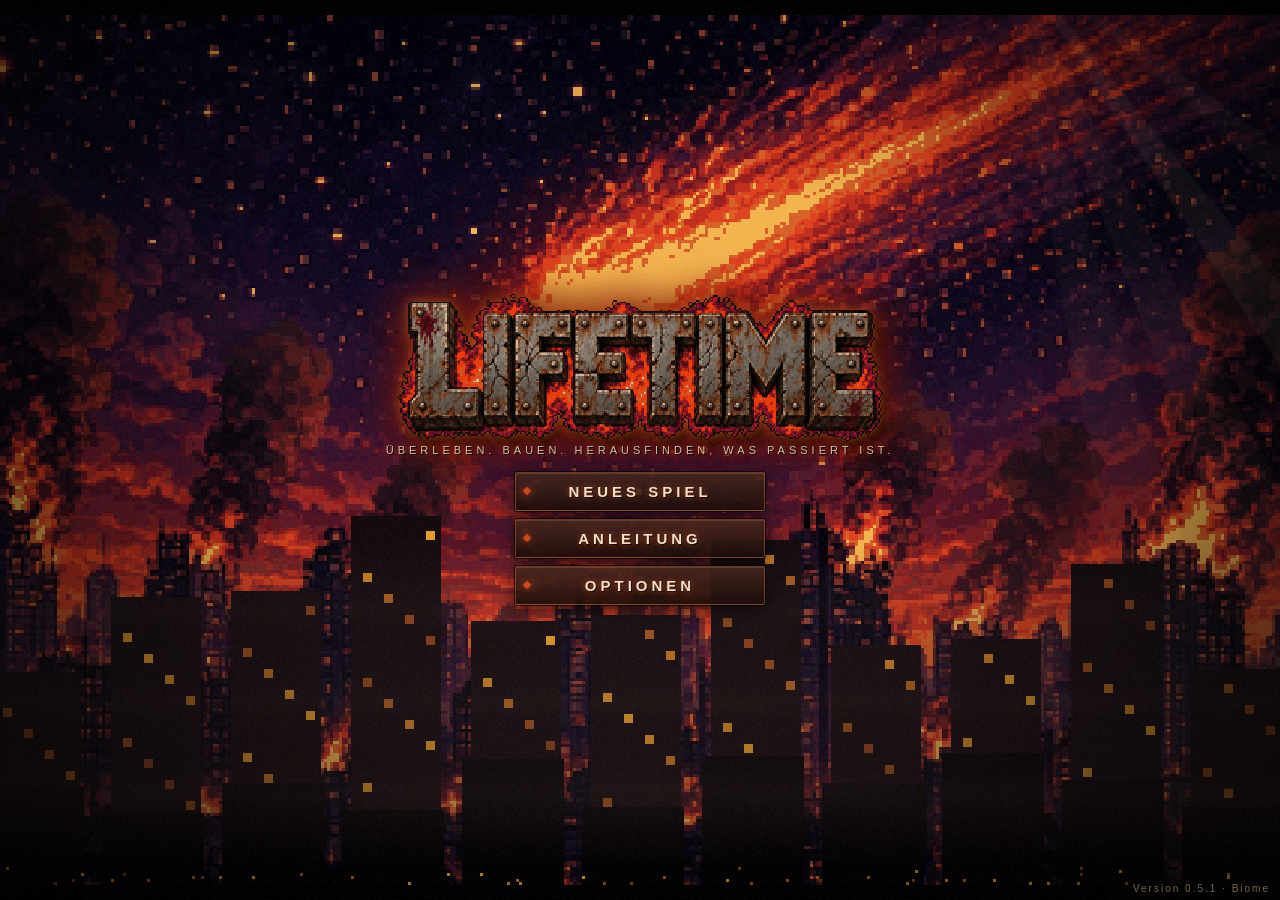
==== commit 8574e4c0: "0.5.1: Schwester wie Petes Vorlage (ohne Übermalung)" ====
--- a/index.html
+++ b/index.html
@@ -42,7 +42,7 @@
     <button id="t-new">Neues Spiel</button>
     <button id="t-help">Anleitung</button>
     <button id="t-opt">Optionen</button>
-  </div><div id="tver">Version 0.5 · Biome</div></div>
+  </div><div id="tver">Version 0.5.1 · Biome</div></div>
 <div id="cine" class="hide"><div id="cinesub"></div><div id="cineskip">Tippen zum Überspringen</div></div>
 <div id="ngmodal" class="hide"><div class="box"><h2>Neues Spiel?</h2><p>Dein alter Spielstand wird überschrieben.</p><div class="row"><button id="ng-no">Abbrechen</button><button id="ng-yes" class="bad">Neues Spiel</button></div></div></div>
 <div id="intro" class="hide"><div id="introtxt"></div><button id="introskip">Weiter ›</button></div>
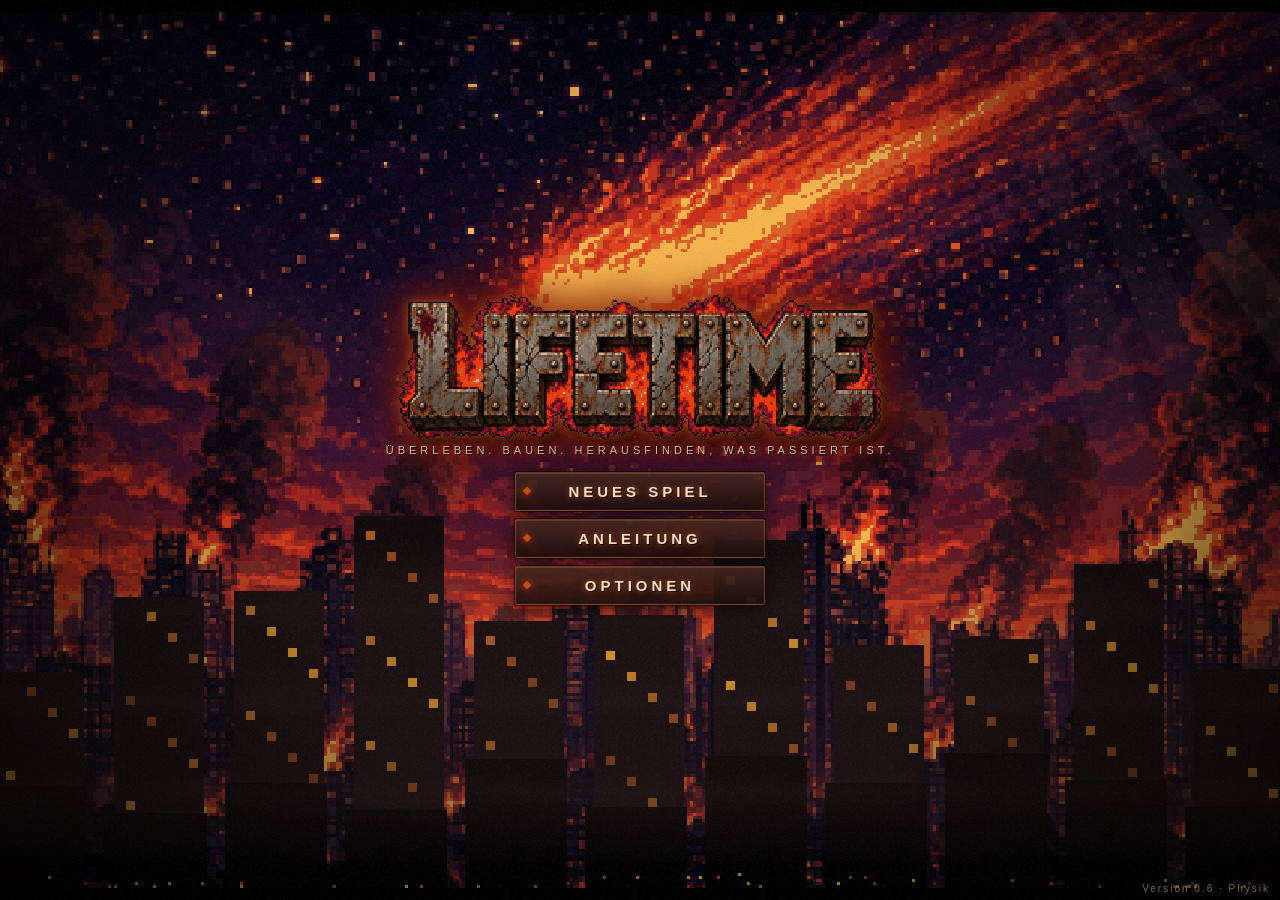
==== commit 50b660fa: "0.6: alles abbaubar (Wände, Deko, Wrack, Masten, Kisten, Möbel), Physik: rieselnder Sand/Kies, Wasse" ====
--- a/index.html
+++ b/index.html
@@ -42,7 +42,7 @@
     <button id="t-new">Neues Spiel</button>
     <button id="t-help">Anleitung</button>
     <button id="t-opt">Optionen</button>
-  </div><div id="tver">Version 0.5.1 · Biome</div></div>
+  </div><div id="tver">Version 0.6 · Physik</div></div>
 <div id="cine" class="hide"><div id="cinesub"></div><div id="cineskip">Tippen zum Überspringen</div></div>
 <div id="ngmodal" class="hide"><div class="box"><h2>Neues Spiel?</h2><p>Dein alter Spielstand wird überschrieben.</p><div class="row"><button id="ng-no">Abbrechen</button><button id="ng-yes" class="bad">Neues Spiel</button></div></div></div>
 <div id="intro" class="hide"><div id="introtxt"></div><button id="introskip">Weiter ›</button></div>
@@ -51,5 +51,5 @@
 <script src="js/data.js"></script><script src="js/gfx.js"></script><script src="js/sprites.js"></script><script src="js/world.js"></script><script src="js/audio.js"></script>
 <script src="js/core.js"></script><script src="js/look.js"></script><script src="js/game.js"></script><script src="js/ai.js"></script><script src="js/render.js"></script>
 <script src="js/ui.js"></script><script src="js/skills.js"></script><script src="js/sfxdata.js"></script><script src="js/fx.js"></script><script src="js/equip.js"></script><script src="js/ui3.js"></script><script src="js/artdata.js"></script><script src="js/v04.js"></script><script src="js/main.js"></script>
-<script src="js/artdata5.js"></script><script src="js/artpete.js"></script><script src="js/v05a.js"></script><script src="js/v05b.js"></script><script src="js/v05c.js"></script><script src="js/v05d.js"></script>
+<script src="js/artdata5.js"></script><script src="js/artpete.js"></script><script src="js/v05a.js"></script><script src="js/v05b.js"></script><script src="js/v05c.js"></script><script src="js/v05d.js"></script><script src="js/v06.js"></script>
 </body></html>
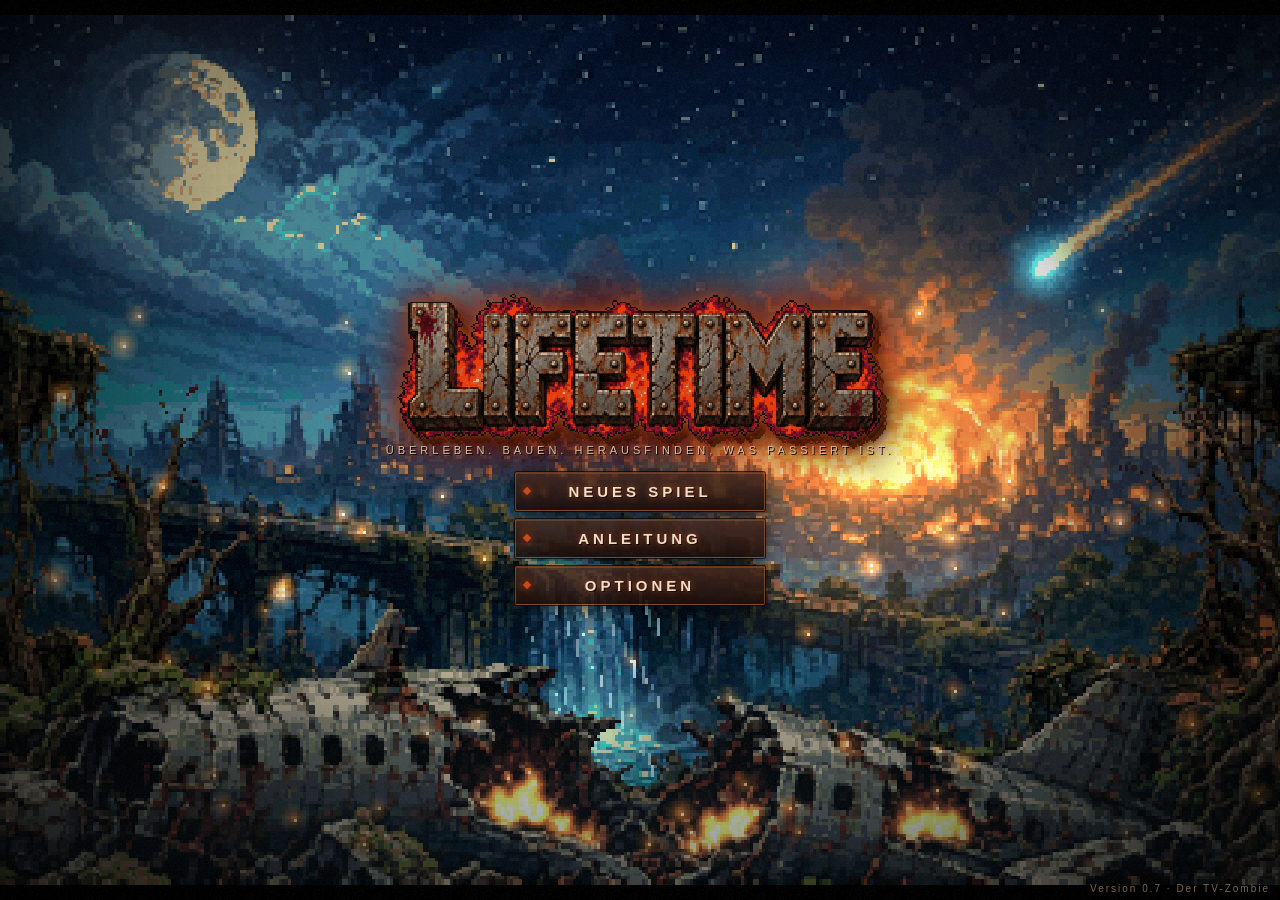
==== commit 95f84488: "0.7: neues Intro und animierter Titel im HD-Pixel-Stil, Karte 4x breiter mit Biomen und Vororten, Ge" ====
--- a/index.html
+++ b/index.html
@@ -42,7 +42,7 @@
     <button id="t-new">Neues Spiel</button>
     <button id="t-help">Anleitung</button>
     <button id="t-opt">Optionen</button>
-  </div><div id="tver">Version 0.6 · Physik</div></div>
+  </div><div id="tver">Version 0.7 · Der TV-Zombie</div></div>
 <div id="cine" class="hide"><div id="cinesub"></div><div id="cineskip">Tippen zum Überspringen</div></div>
 <div id="ngmodal" class="hide"><div class="box"><h2>Neues Spiel?</h2><p>Dein alter Spielstand wird überschrieben.</p><div class="row"><button id="ng-no">Abbrechen</button><button id="ng-yes" class="bad">Neues Spiel</button></div></div></div>
 <div id="intro" class="hide"><div id="introtxt"></div><button id="introskip">Weiter ›</button></div>
@@ -51,5 +51,5 @@
 <script src="js/data.js"></script><script src="js/gfx.js"></script><script src="js/sprites.js"></script><script src="js/world.js"></script><script src="js/audio.js"></script>
 <script src="js/core.js"></script><script src="js/look.js"></script><script src="js/game.js"></script><script src="js/ai.js"></script><script src="js/render.js"></script>
 <script src="js/ui.js"></script><script src="js/skills.js"></script><script src="js/sfxdata.js"></script><script src="js/fx.js"></script><script src="js/equip.js"></script><script src="js/ui3.js"></script><script src="js/artdata.js"></script><script src="js/v04.js"></script><script src="js/main.js"></script>
-<script src="js/artdata5.js"></script><script src="js/artpete.js"></script><script src="js/v05a.js"></script><script src="js/v05b.js"></script><script src="js/v05c.js"></script><script src="js/v05d.js"></script><script src="js/v06.js"></script>
+<script src="js/artdata5.js"></script><script src="js/artpete.js"></script><script src="js/v05a.js"></script><script src="js/v05b.js"></script><script src="js/v05c.js"></script><script src="js/v05d.js"></script><script src="js/v06.js"></script><script src="js/artdata7.js"></script><script src="js/v07.js"></script>
 </body></html>
